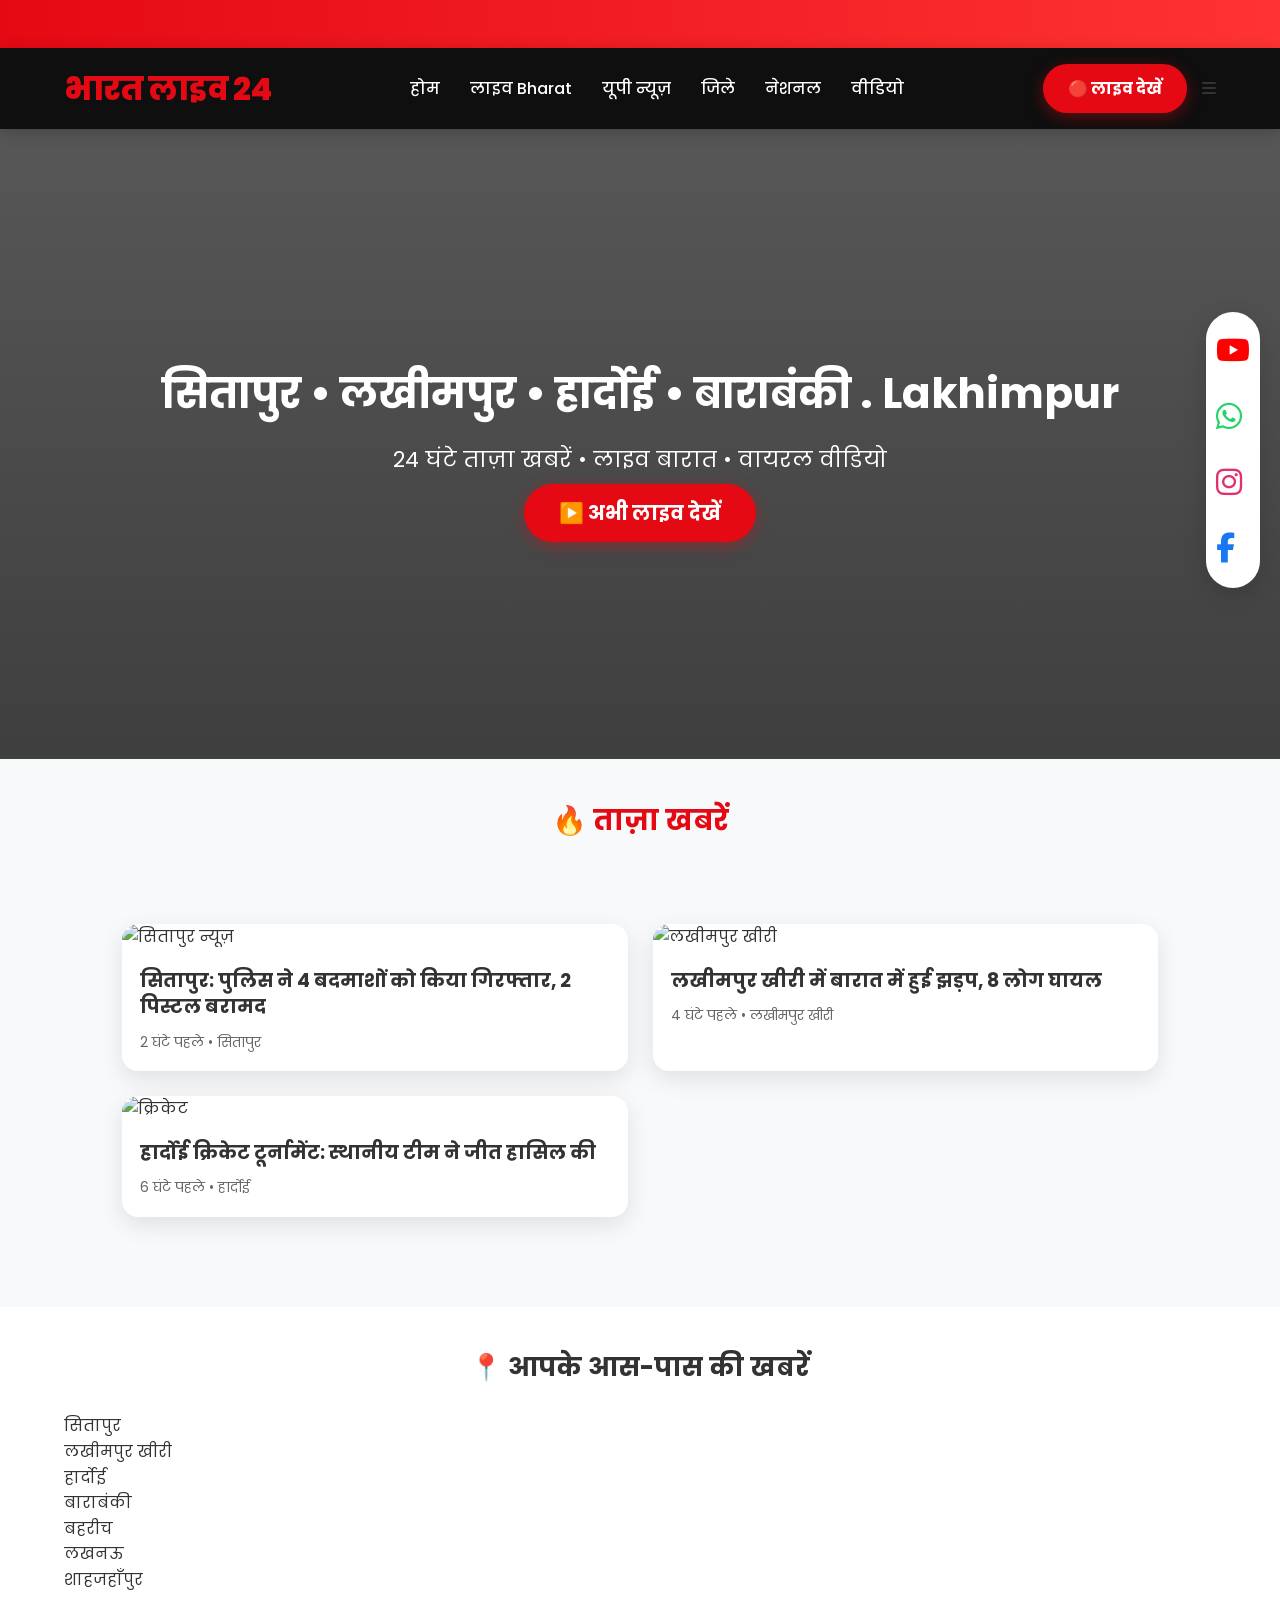
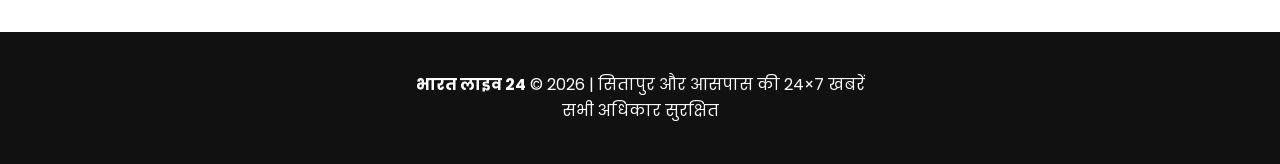
==== index.html @ 7e99430c "Add score" ====
<!DOCTYPE html>
<html lang="hi">

<head>
    <meta charset="UTF-8">
    <meta name="viewport" content="width=device-width, initial-scale=1.0">
    <title>Bharat Live 24 - ताजा खबरें | सितापुर और आसपास </title>

    <!-- CSS -->
    <link rel="stylesheet" href="css_Bharat_live_24/style.css">
    <link href="https://fonts.googleapis.com/css2?family=Poppins:wght@400;500;600;700&display=swap" rel="stylesheet">

    <!-- Font Awesome Icons -->
    <link rel="stylesheet" href="https://cdnjs.cloudflare.com/ajax/libs/font-awesome/6.6.0/css/all.min.css">
</head>

<body>

    <!-- Top Ticker -->
    <div class="top-ticker">
        <span>🔴 BREAKING:  CSK Won the toss csk first innings score 187/5 </span>
    </div>

    <!-- Header (Updated with Hamburger) -->
    <header>
        <div class="nav">
            <a href="index.html" class="logo">भारत लाइव 24</a>

            <ul class="menu" id="mobileMenu">
                <li><a href="index.html">होम</a></li>
                <li><a href="live-bharat.html">लाइव Bharat</a></li>
                <li><a href="up-news.html">यूपी न्यूज़</a></li>
                <li><a href="districts.html">जिले</a></li>
                <li><a href="national.html">नेशनल</a></li>
                <li><a href="videos.html">वीडियो</a></li>
            </ul>

            <div style="display: flex; align-items: center; gap: 15px;">
                <a href="#" class="live-btn">🔴 लाइव देखें</a>
                <div class="hamburger" id="hamburgerBtn">
                    <i class="fas fa-bars"></i>
                </div>
            </div>
        </div>
    </header>

    <!-- Floating Social Bar with Font Awesome -->
    <div class="floating-social" style="padding: 15px 10px; gap: 18px; border-radius: 50px;">
        <a href="https://youtube.com/@bharatlive24-p7q?si=YQNcbaL4-4ztbemK" target="_blank" title="YouTube"
            style="font-size: 30px; color: #FF0000;">
            <i class="fab fa-youtube"></i>
        </a>
        <a href="YOUR_WHATSAPP_LINK_HERE" target="_blank" title="WhatsApp Channel"
            style="font-size: 30px; color: #25D366;">
            <i class="fab fa-whatsapp"></i>
        </a>
        <a href="https://www.instagram.com/bharattlive24?igsh=MWRhMmdrMGR0MTZ5dA==" target="_blank" title="Instagram"
            style="font-size: 30px; color: #E1306C;">
            <i class="fab fa-instagram"></i>
        </a>
        <a href="https://www.facebook.com/share/1a9DWJiHHG/" target="_blank" title="Facebook"
            style="font-size: 30px; color: #1877F2;">
            <i class="fab fa-facebook-f"></i>
        </a>
    </div>

    <!-- Hero Section -->
    <section class="hero">
        <div>
            <h1 style="font-size: 42px; margin-bottom: 15px;">सितापुर • लखीमपुर • हार्दोई • बाराबंकी . Lakhimpur </h1>
            <p style="font-size: 22px; margin-bottom: 20px;">24 घंटे ताज़ा खबरें • लाइव बारात • वायरल वीडियो</p>
            <a href="#" class="live-btn" style="font-size: 20px; padding: 15px 35px;">▶️ अभी लाइव देखें</a>
        </div>
    </section>

    <!-- Latest News -->
    <section style="padding: 40px 5%;">
        <h2 style="text-align:center; margin-bottom:30px; font-size:28px; color:#e50914;">🔥 ताज़ा खबरें</h2>
        <div class="news-grid">
            <div class="card">
                <img src="https://via.placeholder.com/600x400" alt="सितापुर न्यूज़">
                <div class="card-content">
                    <h3>सितापुर: पुलिस ने 4 बदमाशों को किया गिरफ्तार, 2 पिस्टल बरामद</h3>
                    <p style="font-size:14px; color:#666;">2 घंटे पहले • सितापुर</p>
                </div>
            </div>

            <div class="card">
                <img src="https://via.placeholder.com/600x400" alt="लखीमपुर खीरी">
                <div class="card-content">
                    <h3>लखीमपुर खीरी में बारात में हुई झड़प, 8 लोग घायल</h3>
                    <p style="font-size:14px; color:#666;">4 घंटे पहले • लखीमपुर खीरी</p>
                </div>
            </div>

            <div class="card">
                <img src="https://via.placeholder.com/600x400" alt="क्रिकेट">
                <div class="card-content">
                    <h3>हार्दोई क्रिकेट टूर्नामेंट: स्थानीय टीम ने जीत हासिल की</h3>
                    <p style="font-size:14px; color:#666;">6 घंटे पहले • हार्दोई</p>
                </div>
            </div>
        </div>
    </section>

    <!-- District Wise -->
    <section style="background:#fff; padding:40px 5%;">
        <h2 style="text-align:center; margin-bottom:25px; font-size:26px;">📍 आपके आस-पास की खबरें</h2>
        <div class="district-scroll">
            <div class="district-card">सितापुर</div>
            <div class="district-card">लखीमपुर खीरी</div>
            <div class="district-card">हार्दोई</div>
            <div class="district-card">बाराबंकी</div>
            <div class="district-card">बहरीच</div>
            <div class="district-card">लखनऊ</div>
            <div class="district-card">शाहजहाँपुर</div>
        </div>
    </section>

    <footer style="background:#111; color:white; padding:40px 5%; text-align:center;">
        <p><strong>भारत लाइव 24</strong> © 2026 | सितापुर और आसपास की 24×7 खबरें</p>
        <p>सभी अधिकार सुरक्षित</p>
    </footer>

    <script src="js_Bharat_live_24/script.js"></script>
</body>

</html>
---- css_Bharat_live_24/style.css ----
* {
    margin: 0;
    padding: 0;
    box-sizing: border-box;
}

body {
    font-family: 'Poppins', sans-serif;
    line-height: 1.6;
    color: #333;
    background: #f8f9fa;
}

/* Top Ticker */
.top-ticker {
    background: linear-gradient(90deg, #e50914, #ff3333);
    color: white;
    padding: 12px 0;
    font-size: 15px;
    font-weight: 600;
    overflow: hidden;
    white-space: nowrap;
    box-shadow: 0 2px 5px rgba(229,9,20,0.3);
}

.top-ticker span {
    display: inline-block;
    padding-left: 100%;
    animation: ticker 35s linear infinite;
}

@keyframes ticker {
    0% { transform: translateX(0); }
    100% { transform: translateX(-100%); }
}

/* Header */
header {
    background: #0f0f0f;
    position: sticky;
    top: 0;
    z-index: 1000;
    box-shadow: 0 4px 15px rgba(0,0,0,0.2);
}

.nav {
    display: flex;
    justify-content: space-between;
    align-items: center;
    padding: 15px 5%;
    max-width: 1400px;
    margin: 0 auto;
}

.logo {
    font-size: 32px;
    font-weight: 800;
    color: #e50914;
    text-decoration: none;
    letter-spacing: -1px;
}

.menu {
    display: flex;
    gap: 30px;
    list-style: none;
}

.menu a {
    color: white;
    text-decoration: none;
    font-weight: 500;
    font-size: 16px;
    transition: 0.3s;
}

.menu a:hover {
    color: #e50914;
}

/* Live Button */
.live-btn {
    background: #e50914;
    color: white;
    padding: 12px 25px;
    border-radius: 50px;
    font-weight: 700;
    text-decoration: none;
    box-shadow: 0 4px 15px rgba(229,9,20,0.4);
    transition: 0.3s;
}

.live-btn:hover {
    background: #ff3333;
    transform: scale(1.05);
}

/* Floating Social */
.floating-social {
    position: fixed;
    right: 20px;
    top: 50%;
    transform: translateY(-50%);
    background: white;
    padding: 15px 10px;
    border-radius: 50px;
    box-shadow: 0 8px 25px rgba(0,0,0,0.15);
    z-index: 999;
    display: flex;
    flex-direction: column;
    gap: 15px;
}

/* Hero */
.hero {
    height: 70vh;
    background: linear-gradient(rgba(0,0,0,0.65), rgba(0,0,0,0.75)), url('https://via.placeholder.com/1920x1080/000/fff?text=Bharat+Live+24');
    background-size: cover;
    background-position: center;
    display: flex;
    align-items: center;
    justify-content: center;
    text-align: center;
    color: white;
}

/* Cards */
.news-grid {
    display: grid;
    grid-template-columns: repeat(auto-fit, minmax(340px, 1fr));
    gap: 25px;
    padding: 50px 5%;
    max-width: 1400px;
    margin: 0 auto;
}

.card {
    background: white;
    border-radius: 16px;
    overflow: hidden;
    box-shadow: 0 8px 25px rgba(0,0,0,0.1);
    transition: all 0.4s ease;
}

.card:hover {
    transform: translateY(-12px);
    box-shadow: 0 20px 40px rgba(0,0,0,0.15);
}

.card img {
    width: 100%;
    height: 220px;
    object-fit: cover;
}

.card-content {
    padding: 18px;
}

.card-content h3 {
    font-size: 19px;
    line-height: 1.4;
    margin-bottom: 10px;
}

/* Responsive */
@media (max-width: 768px) {
    .menu {
        display: none;
        flex-direction: column;
        position: absolute;
        top: 75px;
        left: 0;
        width: 100%;
        background: #0f0f0f;
        padding: 20px 0;
    }
    
    .menu.active {
        display: flex;
    }
    
    .hamburger {
        display: block;
        font-size: 30px;
        color: white;
        cursor: pointer;
    }
}
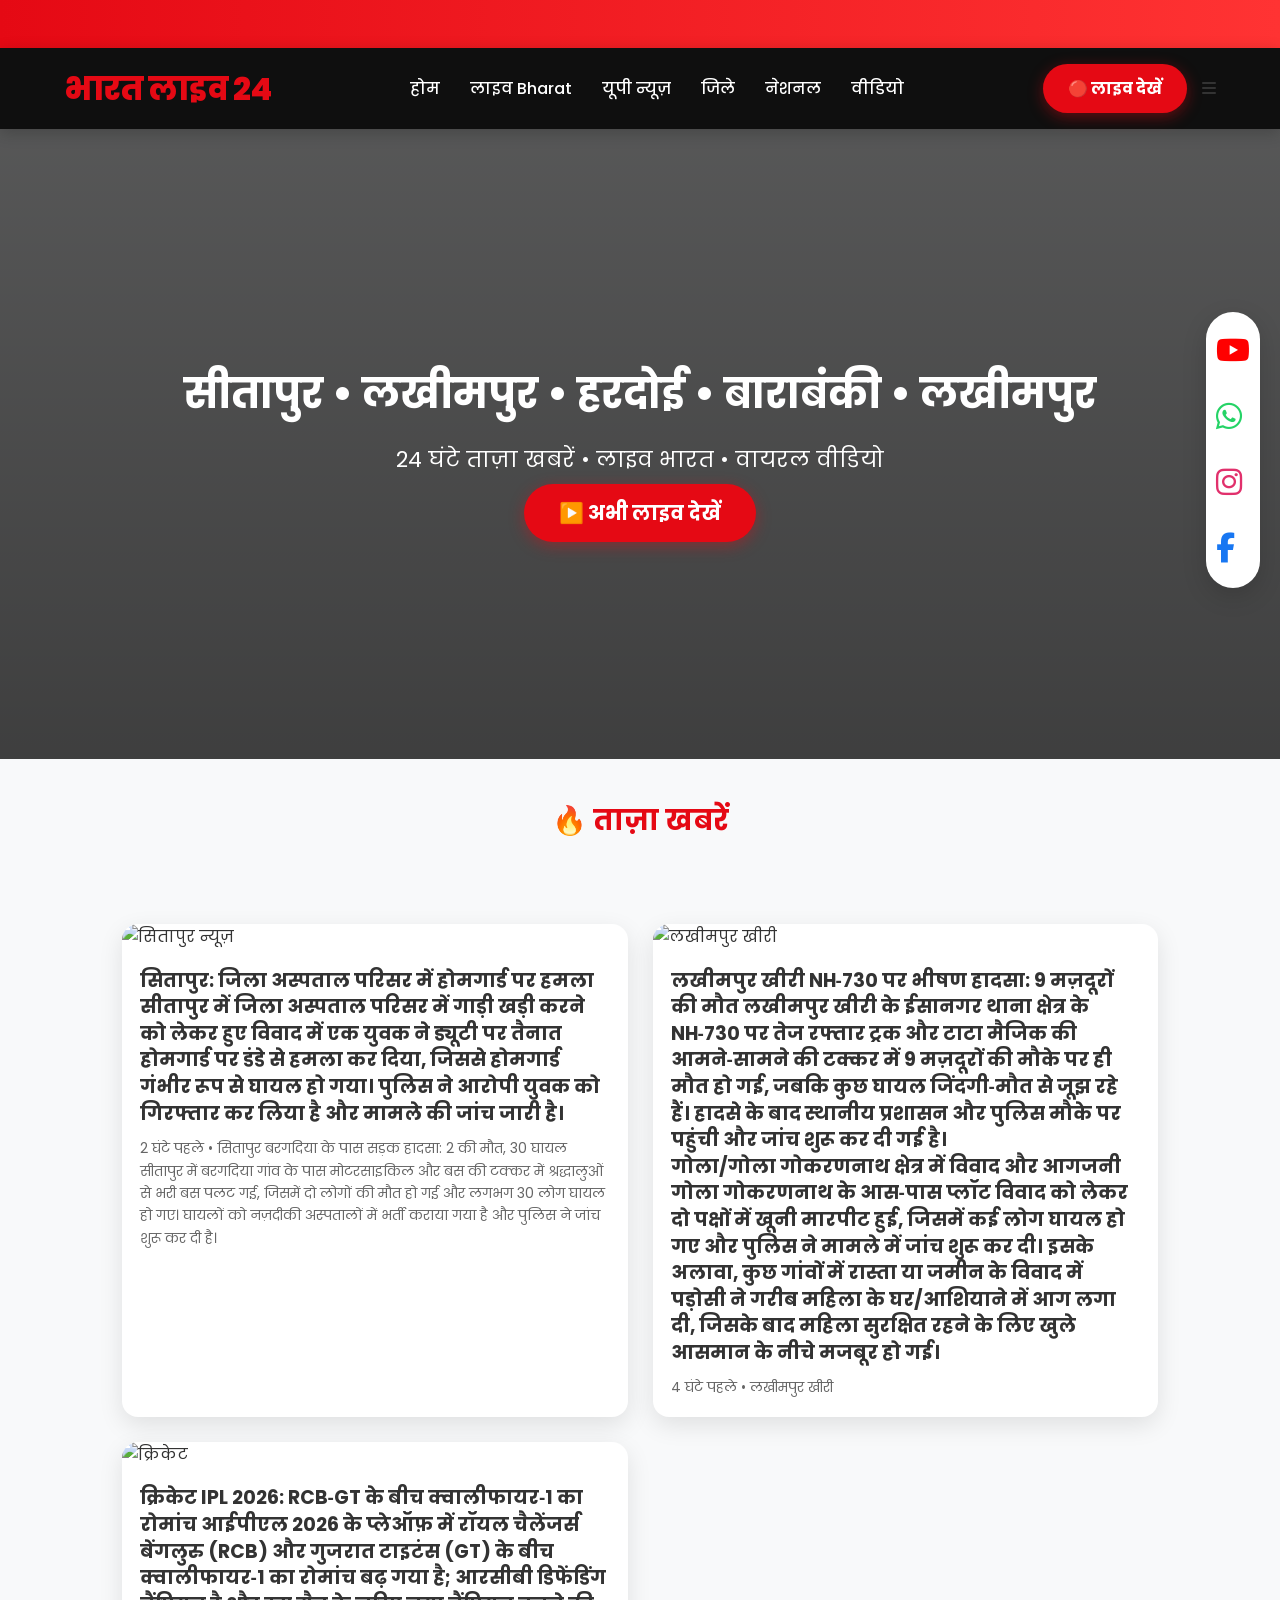
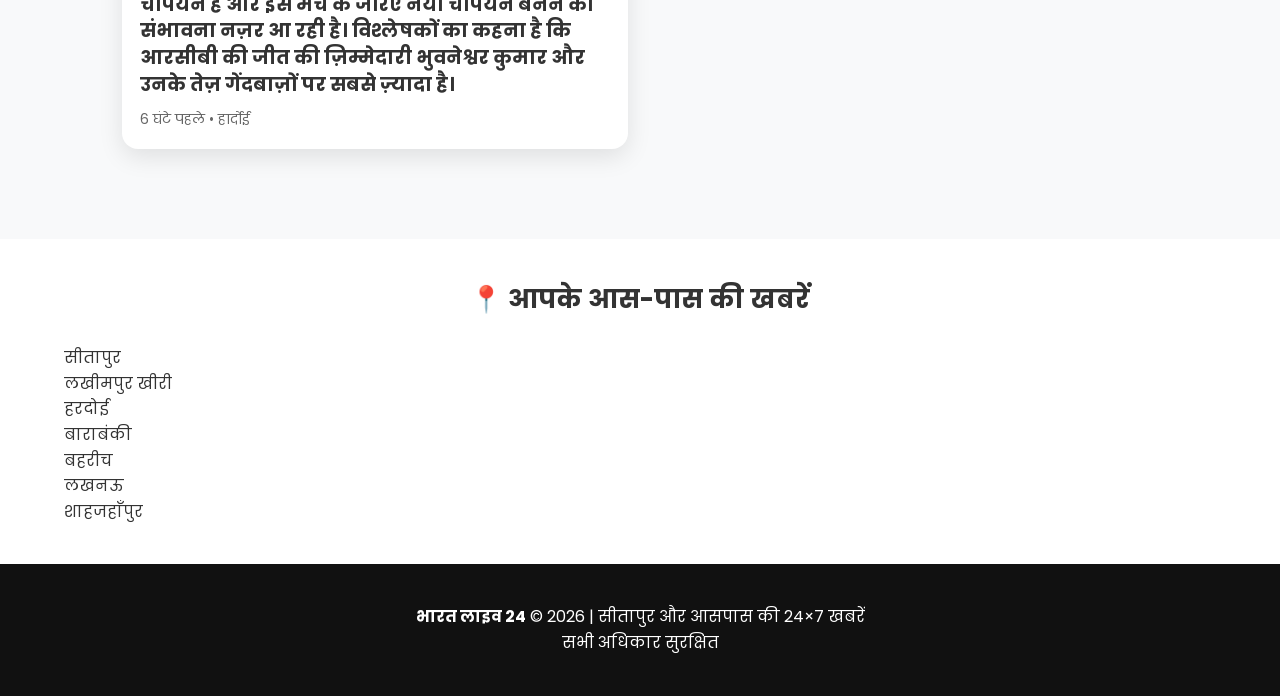
==== commit 4e67b264: "add news" ====
--- a/index.html
+++ b/index.html
@@ -4,7 +4,7 @@
 <head>
     <meta charset="UTF-8">
     <meta name="viewport" content="width=device-width, initial-scale=1.0">
-    <title>Bharat Live 24 - ताजा खबरें | सितापुर और आसपास </title>
+    <title>Bharat Live 24 - ताजा खबरें | सीतापुर और आसपास </title>
 
     <!-- CSS -->
     <link rel="stylesheet" href="css_Bharat_live_24/style.css">
@@ -18,7 +18,11 @@
 
     <!-- Top Ticker -->
     <div class="top-ticker">
-        <span>🔴 BREAKING:  CSK Won the toss csk first innings score 187/5 </span>
+        <span>🔴 BREAKING: पेट्रोल-डीजल की कीमतों में हालिया वृद्धि जारी रही; पेट्रोल की कीमतों में वृद्धि और 10 दिनों में चौथी बार इजाफा दर्ज किया गया। | राष्ट्रीय स्तर पर सुरक्षा एजेंसियों ने लाल किला विस्फोट मामले से जुड़ी साजिश के तारों का खुलासा किया और संदिग्धों के उद्देश्यों का पता लगाया गया।
+
+| बकरीद को लेकर मुख्यमंत्री के आदेशों के बाद सहारनपुर में विवाद फैल गया और मुस्लिम समुदाय ने कुछ फैसलों को राजनीतिक स्टंट बताया है। | गंगा दशहरा पर स्नान के दौरान बदायूं के कछला और अटैना में दो अलग घटनाओं में 12 लोग डूब गए; पांच की मौत हुई और राहत-बचाव कार्य जारी है।
+
+  </span>
     </div>
 
     <!-- Header (Updated with Hamburger) -->
@@ -50,7 +54,7 @@
             style="font-size: 30px; color: #FF0000;">
             <i class="fab fa-youtube"></i>
         </a>
-        <a href="YOUR_WHATSAPP_LINK_HERE" target="_blank" title="WhatsApp Channel"
+        <a href="https://whatsapp.com/channel/0029Vb7YSrLKAwEoEm072C2K" title="WhatsApp Channel"
             style="font-size: 30px; color: #25D366;">
             <i class="fab fa-whatsapp"></i>
         </a>
@@ -67,8 +71,8 @@
     <!-- Hero Section -->
     <section class="hero">
         <div>
-            <h1 style="font-size: 42px; margin-bottom: 15px;">सितापुर • लखीमपुर • हार्दोई • बाराबंकी . Lakhimpur </h1>
-            <p style="font-size: 22px; margin-bottom: 20px;">24 घंटे ताज़ा खबरें • लाइव बारात • वायरल वीडियो</p>
+            <h1 style="font-size: 42px; margin-bottom: 15px;">सीतापुर • लखीमपुर • हरदोई • बाराबंकी • लखीमपुर </h1>
+            <p style="font-size: 22px; margin-bottom: 20px;">24 घंटे ताज़ा खबरें • लाइव भारत • वायरल वीडियो</p>
             <a href="#" class="live-btn" style="font-size: 20px; padding: 15px 35px;">▶️ अभी लाइव देखें</a>
         </div>
     </section>
@@ -80,15 +84,21 @@
             <div class="card">
                 <img src="https://via.placeholder.com/600x400" alt="सितापुर न्यूज़">
                 <div class="card-content">
-                    <h3>सितापुर: पुलिस ने 4 बदमाशों को किया गिरफ्तार, 2 पिस्टल बरामद</h3>
-                    <p style="font-size:14px; color:#666;">2 घंटे पहले • सितापुर</p>
+                    <h3>सितापुर:  जिला अस्पताल परिसर में होमगार्ड पर हमला
+सीतापुर में जिला अस्पताल परिसर में गाड़ी खड़ी करने को लेकर हुए विवाद में एक युवक ने ड्यूटी पर तैनात होमगार्ड पर डंडे से हमला कर दिया, जिससे होमगार्ड गंभीर रूप से घायल हो गया। पुलिस ने आरोपी युवक को गिरफ्तार कर लिया है और मामले की जांच जारी है।</h3>
+                    <p style="font-size:14px; color:#666;">2 घंटे पहले • सितापुर बरगदिया के पास सड़क हादसा: 2 की मौत, 30 घायल
+सीतापुर में बरगदिया गांव के पास मोटरसाइकिल और बस की टक्कर में श्रद्धालुओं से भरी बस पलट गई, जिसमें दो लोगों की मौत हो गई और लगभग 30 लोग घायल हो गए। घायलों को नज़दीकी अस्पतालों में भर्ती कराया गया है और पुलिस ने जांच शुरू कर दी है।</p>
                 </div>
             </div>
 
             <div class="card">
                 <img src="https://via.placeholder.com/600x400" alt="लखीमपुर खीरी">
                 <div class="card-content">
-                    <h3>लखीमपुर खीरी में बारात में हुई झड़प, 8 लोग घायल</h3>
+                    <h3>लखीमपुर खीरी  NH‑730 पर भीषण हादसा: 9 मज़दूरों की मौत
+लखीमपुर खीरी के ईसानगर थाना क्षेत्र के NH‑730 पर तेज रफ्तार ट्रक और टाटा मैजिक की आमने‑सामने की टक्कर में 9 मज़दूरों की मौके पर ही मौत हो गई, जबकि कुछ घायल जिंदगी‑मौत से जूझ रहे हैं। हादसे के बाद स्थानीय प्रशासन और पुलिस मौके पर पहुंची और जांच शुरू कर दी गई है।
+<br>
+गोला/गोला गोकरणनाथ क्षेत्र में विवाद और आगजनी
+गोला गोकरणनाथ के आस‑पास प्लॉट विवाद को लेकर दो पक्षों में खूनी मारपीट हुई, जिसमें कई लोग घायल हो गए और पुलिस ने मामले में जांच शुरू कर दी। इसके अलावा, कुछ गांवों में रास्ता या जमीन के विवाद में पड़ोसी ने गरीब महिला के घर/आशियाने में आग लगा दी, जिसके बाद महिला सुरक्षित रहने के लिए खुले आसमान के नीचे मजबूर हो गई।</h3>
                     <p style="font-size:14px; color:#666;">4 घंटे पहले • लखीमपुर खीरी</p>
                 </div>
             </div>
@@ -96,7 +106,8 @@
             <div class="card">
                 <img src="https://via.placeholder.com/600x400" alt="क्रिकेट">
                 <div class="card-content">
-                    <h3>हार्दोई क्रिकेट टूर्नामेंट: स्थानीय टीम ने जीत हासिल की</h3>
+                    <h3>क्रिकेट IPL 2026: RCB‑GT के बीच क्वालीफायर‑1 का रोमांच
+आईपीएल 2026 के प्लेऑफ़ में रॉयल चैलेंजर्स बेंगलुरु (RCB) और गुजरात टाइटंस (GT) के बीच क्वालीफायर‑1 का रोमांच बढ़ गया है; आरसीबी डिफेंडिंग चैंपियन है और इस मैच के जरिए नया चैंपियन बनने की संभावना नज़र आ रही है। विश्लेषकों का कहना है कि आरसीबी की जीत की ज़िम्मेदारी भुवनेश्वर कुमार और उनके तेज़ गेंदबाज़ों पर सबसे ज़्यादा है।</h3>
                     <p style="font-size:14px; color:#666;">6 घंटे पहले • हार्दोई</p>
                 </div>
             </div>
@@ -107,9 +118,9 @@
     <section style="background:#fff; padding:40px 5%;">
         <h2 style="text-align:center; margin-bottom:25px; font-size:26px;">📍 आपके आस-पास की खबरें</h2>
         <div class="district-scroll">
-            <div class="district-card">सितापुर</div>
+            <div class="district-card">सीतापुर</div>
             <div class="district-card">लखीमपुर खीरी</div>
-            <div class="district-card">हार्दोई</div>
+            <div class="district-card"> हरदोई </div>
             <div class="district-card">बाराबंकी</div>
             <div class="district-card">बहरीच</div>
             <div class="district-card">लखनऊ</div>
@@ -118,7 +129,7 @@
     </section>
 
     <footer style="background:#111; color:white; padding:40px 5%; text-align:center;">
-        <p><strong>भारत लाइव 24</strong> © 2026 | सितापुर और आसपास की 24×7 खबरें</p>
+        <p><strong>भारत लाइव 24</strong> © 2026 | सीतापुर और आसपास की 24×7 खबरें</p>
         <p>सभी अधिकार सुरक्षित</p>
     </footer>
 
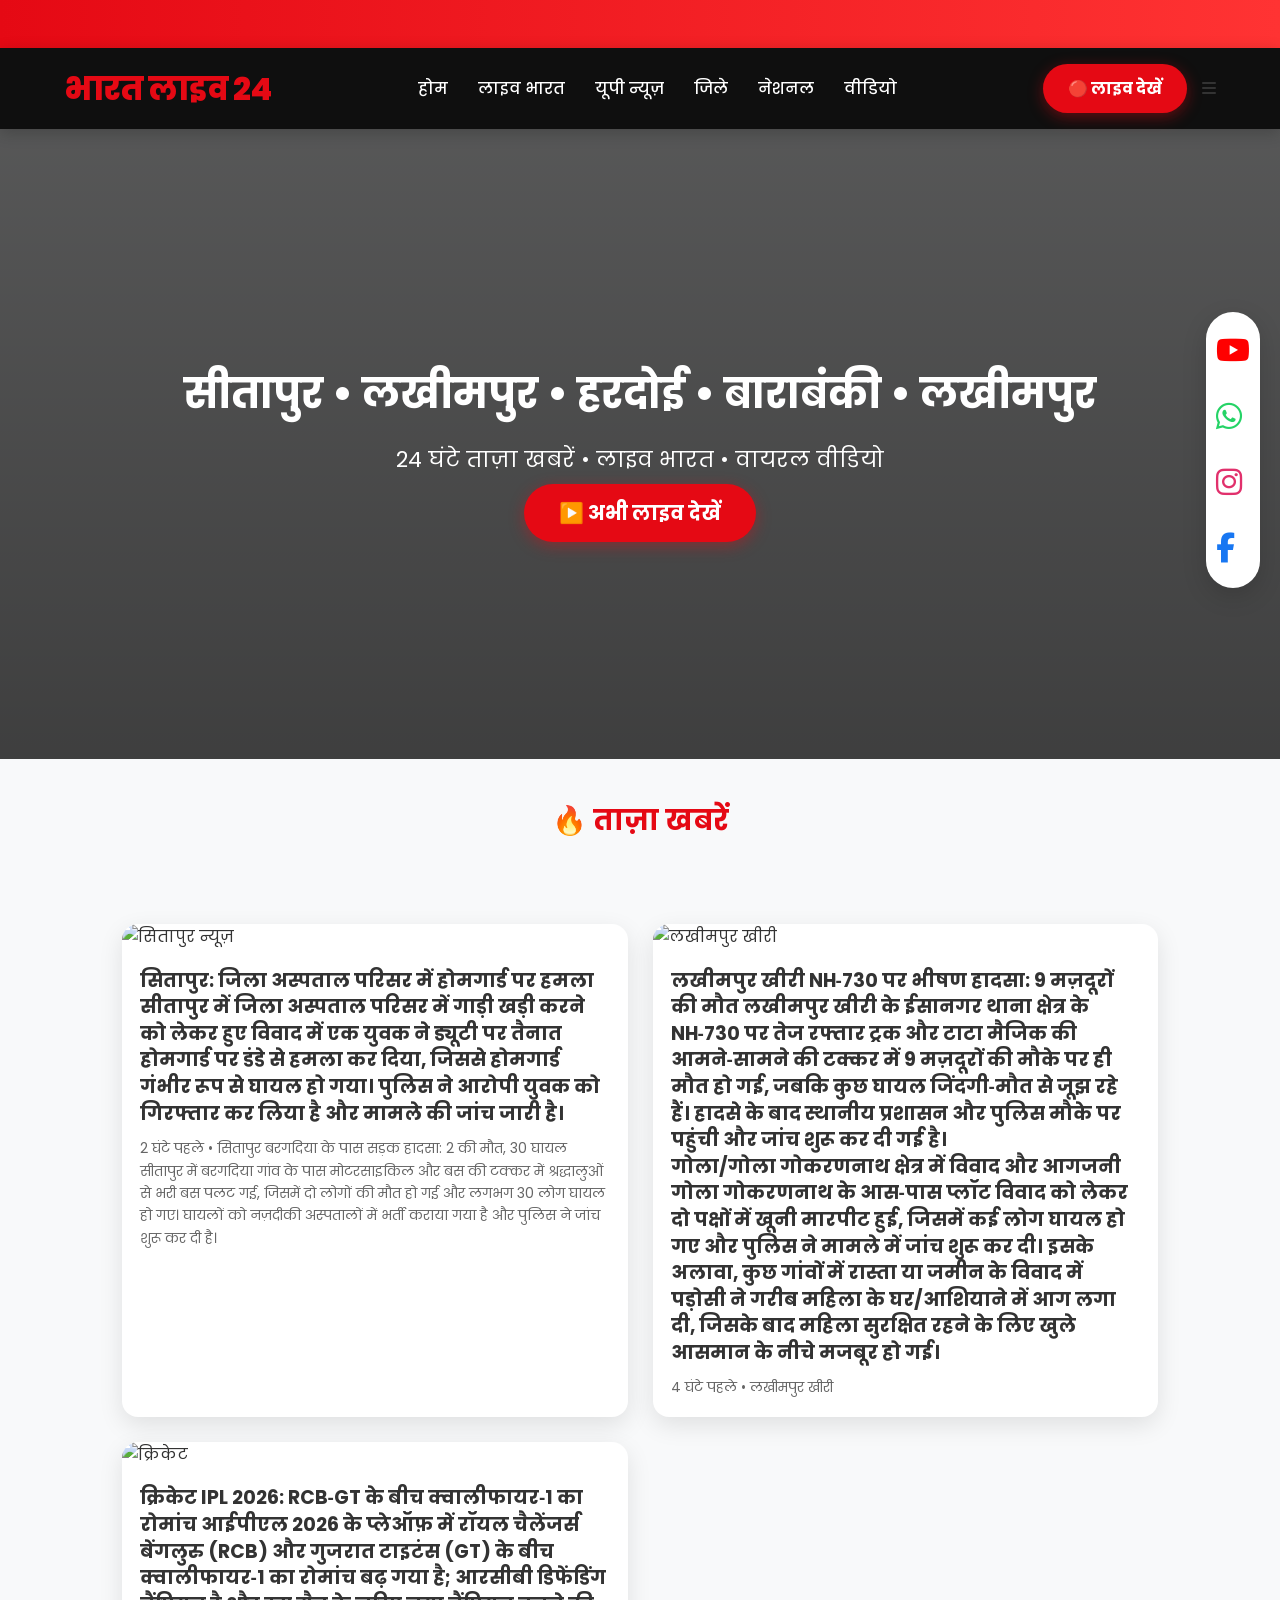
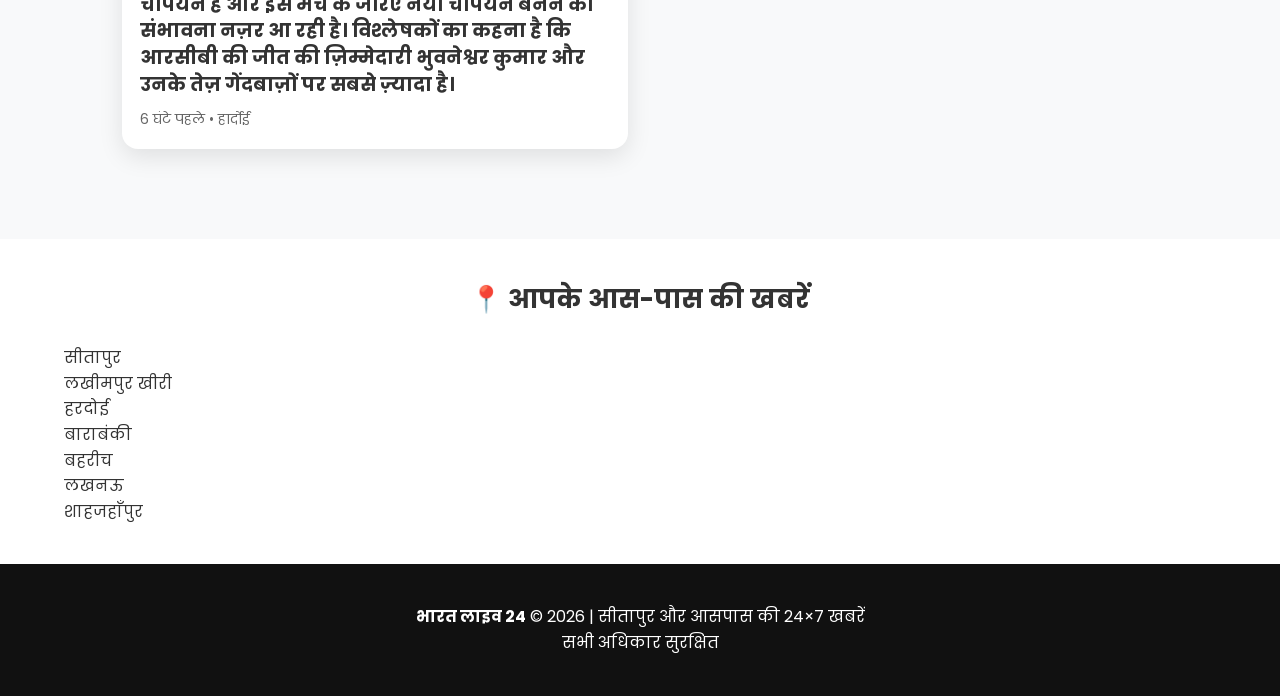
==== commit 3d5ba75e: "n" ====
--- a/index.html
+++ b/index.html
@@ -32,7 +32,7 @@
 
             <ul class="menu" id="mobileMenu">
                 <li><a href="index.html">होम</a></li>
-                <li><a href="live-bharat.html">लाइव Bharat</a></li>
+                <li><a href="live-bharat.html">लाइव भारत </a></li>
                 <li><a href="up-news.html">यूपी न्यूज़</a></li>
                 <li><a href="districts.html">जिले</a></li>
                 <li><a href="national.html">नेशनल</a></li>
